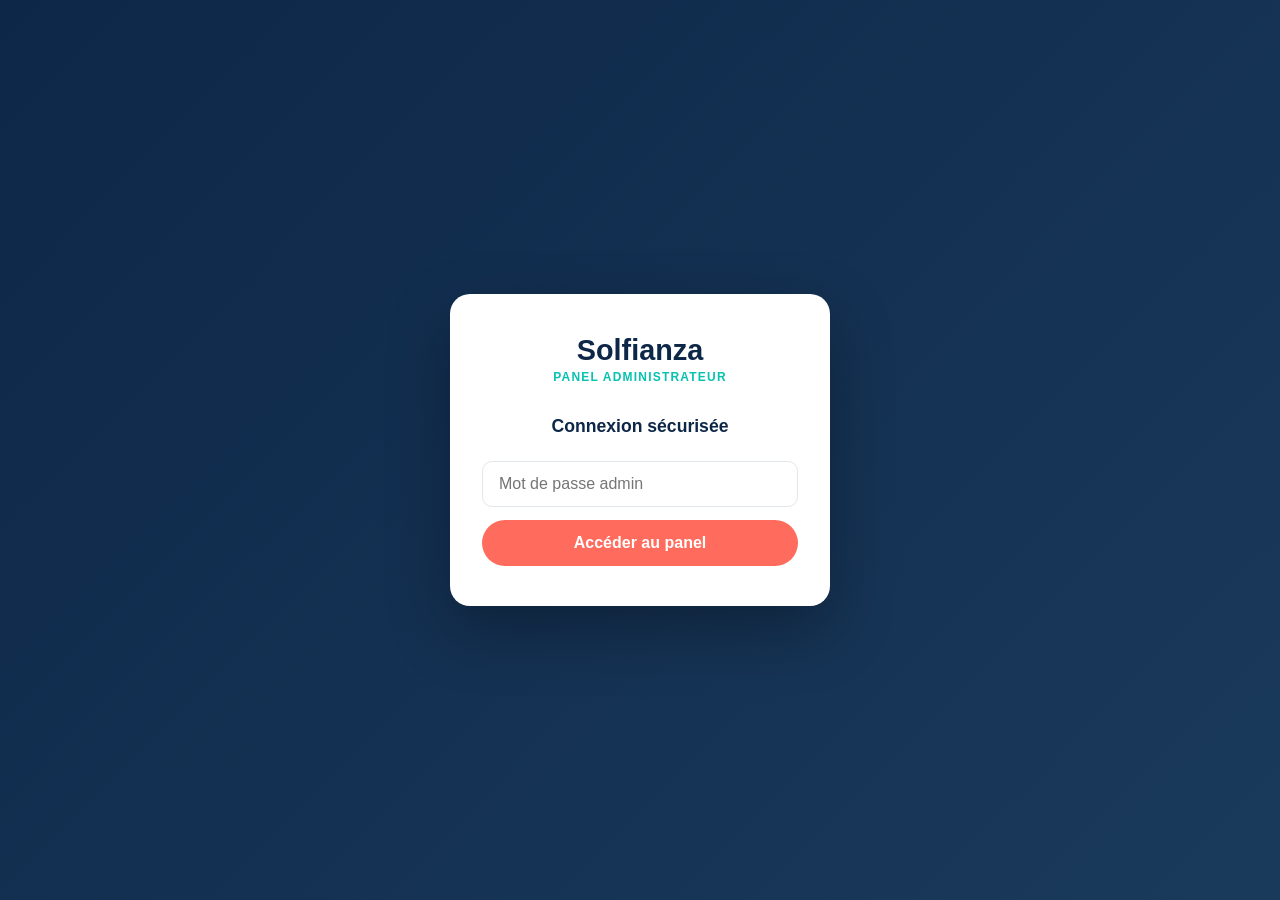
==== admin.html @ d6c3763b "Add files via upload" ====
<!DOCTYPE html>
<html lang="fr">
<head>
  <meta charset="utf-8"/>
  <meta name="viewport" content="width=device-width, initial-scale=1.0"/>
  <title>Admin — Solfianza</title>
  <style>
    *{box-sizing:border-box;margin:0;padding:0}
    body{font-family:'Segoe UI',Arial,sans-serif;background:#f0f2f5;color:#0d2748;min-height:100vh}

    /* ── Login ── */
    #login-screen{min-height:100vh;display:flex;align-items:center;justify-content:center;background:linear-gradient(135deg,#0d2748 0%,#1a3a5c 100%)}
    .login-card{background:#fff;border-radius:20px;padding:2.5rem 2rem;width:100%;max-width:380px;box-shadow:0 24px 64px rgba(0,0,0,.3);text-align:center}
    .login-logo{font-size:1.8rem;font-weight:800;color:#0d2748;margin-bottom:.2rem}
    .login-sub{font-size:.75rem;font-weight:700;color:#06c2b0;letter-spacing:.1em;text-transform:uppercase;margin-bottom:2rem}
    .login-inp{width:100%;border:1.5px solid #e2e6ed;border-radius:10px;padding:.82rem 1rem;font-size:1rem;outline:none;font-family:inherit;transition:border-color .2s;margin-bottom:.8rem}
    .login-inp:focus{border-color:#06c2b0}
    .login-btn{width:100%;padding:.88rem;border-radius:2rem;background:#ff6b5c;color:#fff;border:none;font-size:1rem;font-weight:700;cursor:pointer;font-family:inherit;transition:background .2s}
    .login-btn:hover{background:#e85545}
    .login-err{background:#fff5f5;border:1.5px solid #f5c6cb;border-radius:8px;padding:.6rem .9rem;font-size:.84rem;color:#c0392b;margin-bottom:.8rem;display:none}

    /* ── Layout ── */
    #admin-screen{display:none}
    .adm-header{background:#0d2748;padding:1rem 1.5rem;display:flex;justify-content:space-between;align-items:center;position:sticky;top:0;z-index:100}
    .adm-logo{font-size:1.2rem;font-weight:800;color:#fff}
    .adm-badge{background:rgba(255,107,92,.2);color:#ff6b5c;border:1px solid rgba(255,107,92,.3);border-radius:2rem;padding:.3rem .8rem;font-size:.72rem;font-weight:800;letter-spacing:.05em}
    .adm-logout{background:rgba(255,255,255,.1);border:1px solid rgba(255,255,255,.15);border-radius:2rem;padding:.35rem .8rem;font-size:.76rem;font-weight:600;color:rgba(255,255,255,.7);cursor:pointer;font-family:inherit;transition:all .2s}
    .adm-logout:hover{background:rgba(255,255,255,.2);color:#fff}

    /* ── Nav tabs ── */
    .adm-nav{background:#fff;border-bottom:1px solid #e2e6ed;display:flex;padding:0 1.5rem;gap:0;overflow-x:auto}
    .adm-tab{padding:.85rem 1.2rem;font-size:.85rem;font-weight:700;color:#8a94a6;border:none;background:none;cursor:pointer;font-family:inherit;border-bottom:3px solid transparent;white-space:nowrap;transition:all .2s}
    .adm-tab.active{color:#0d2748;border-bottom-color:#ff6b5c}
    .adm-tab:hover:not(.active){color:#0d2748}

    .adm-main{max-width:1200px;margin:0 auto;padding:2rem 1.5rem}
    .adm-section{display:none}
    .adm-section.active{display:block}

    /* ── Stats ── */
    .adm-stats{display:grid;grid-template-columns:repeat(auto-fit,minmax(160px,1fr));gap:1rem;margin-bottom:2rem}
    .adm-stat{background:#fff;border-radius:14px;padding:1.3rem 1.2rem;border:1px solid #e2e6ed;box-shadow:0 2px 8px rgba(0,0,0,.04)}
    .adm-stat-lbl{font-size:.7rem;font-weight:700;color:#8a94a6;text-transform:uppercase;letter-spacing:.08em;margin-bottom:.4rem}
    .adm-stat-val{font-size:1.7rem;font-weight:800;color:#0d2748}
    .adm-stat-val--green{color:#27ae60}
    .adm-stat-val--coral{color:#ff6b5c}
    .adm-stat-val--teal{color:#06c2b0}

    /* ── Toolbar ── */
    .adm-toolbar{display:flex;gap:.8rem;margin-bottom:1.2rem;flex-wrap:wrap;align-items:center}
    .adm-search{flex:1;min-width:220px;border:1.5px solid #e2e6ed;border-radius:10px;padding:.7rem 1rem;font-size:.9rem;outline:none;font-family:inherit;transition:border-color .2s}
    .adm-search:focus{border-color:#06c2b0}
    .adm-btn{padding:.7rem 1.2rem;border-radius:10px;background:#0d2748;color:#fff;border:none;font-size:.85rem;font-weight:700;cursor:pointer;font-family:inherit;transition:background .2s;white-space:nowrap}
    .adm-btn:hover{background:#1a3a5c}
    .adm-btn--coral{background:#ff6b5c}
    .adm-btn--coral:hover{background:#e85545}
    .adm-btn--green{background:#27ae60}
    .adm-btn--green:hover{background:#1e9650}

    /* ── Table ── */
    .adm-table-wrap{background:#fff;border-radius:16px;border:1px solid #e2e6ed;overflow:hidden;box-shadow:0 2px 12px rgba(0,0,0,.06);overflow-x:auto}
    table{width:100%;border-collapse:collapse;min-width:800px}
    thead{background:#f8f9fb}
    th{padding:.85rem 1rem;text-align:left;font-size:.7rem;font-weight:800;color:#8a94a6;text-transform:uppercase;letter-spacing:.08em;border-bottom:1px solid #e2e6ed;white-space:nowrap}
    td{padding:.85rem 1rem;font-size:.86rem;border-bottom:1px solid #f0f2f5;vertical-align:middle}
    tr:last-child td{border-bottom:none}
    tr:hover td{background:#fafbfc}
    .td-name{font-weight:700;color:#0d2748}
    .td-sub{color:#8a94a6;font-size:.78rem;margin-top:2px}
    .td-tag{font-family:monospace;font-size:.78rem;background:#f0f2f5;padding:.18rem .45rem;border-radius:4px;color:#0d2748;font-weight:700}
    .td-tag--blue{background:#e8f0fe;color:#1a56db}
    .td-solde{font-weight:800;color:#06c2b0}
    .td-solde--neg{color:#e74c3c}
    .td-actions{display:flex;gap:.3rem;flex-wrap:wrap}
    .btn-sm{padding:.28rem .6rem;border-radius:6px;border:none;font-size:.72rem;font-weight:700;cursor:pointer;font-family:inherit;transition:all .2s;white-space:nowrap}
    .btn-view{background:#e8faf8;color:#049f90}
    .btn-view:hover{background:#06c2b0;color:#fff}
    .btn-deposit{background:#e8f8ee;color:#1e9650}
    .btn-deposit:hover{background:#27ae60;color:#fff}
    .btn-action{background:#eef2ff;color:#4f46e5}
    .btn-action:hover{background:#4f46e5;color:#fff}
    .btn-del{background:#fff5f5;color:#e74c3c}
    .btn-del:hover{background:#e74c3c;color:#fff}
    .adm-empty{text-align:center;padding:3rem 1rem;color:#8a94a6;font-size:.95rem}

    /* ── Status badge ── */
    .status-badge{display:inline-block;padding:.2rem .6rem;border-radius:20px;font-size:.7rem;font-weight:800;letter-spacing:.04em;text-transform:uppercase}
    .status-active{background:#ecfdf5;color:#059669}
    .status-pending{background:#fefce8;color:#ca8a04}
    .status-blocked{background:#fef2f2;color:#dc2626}

    /* ── Modal ── */
    .adm-overlay{position:fixed;inset:0;background:rgba(0,0,0,.5);z-index:500;display:flex;align-items:center;justify-content:center;padding:1rem;opacity:0;pointer-events:none;transition:opacity .2s}
    .adm-overlay.open{opacity:1;pointer-events:all}
    .adm-modal{background:#fff;border-radius:20px;padding:2rem;width:100%;max-width:520px;max-height:90vh;overflow-y:auto;transform:scale(.95);transition:transform .2s}
    .adm-overlay.open .adm-modal{transform:scale(1)}
    .adm-modal-hd{display:flex;justify-content:space-between;align-items:center;margin-bottom:1.5rem}
    .adm-modal-title{font-size:1.1rem;font-weight:800;color:#0d2748}
    .adm-modal-close{background:#f0f2f5;border:none;cursor:pointer;width:32px;height:32px;border-radius:50%;font-size:1rem;display:flex;align-items:center;justify-content:center;color:#555}
    .adm-modal-close:hover{background:#e2e6ed}

    .adm-field{margin-bottom:1rem}
    .adm-field-lbl{font-size:.7rem;font-weight:700;color:#8a94a6;text-transform:uppercase;letter-spacing:.07em;margin-bottom:.3rem}
    .adm-field-val{font-size:.95rem;font-weight:600;color:#0d2748}
    .adm-field-inp{width:100%;border:1.5px solid #e2e6ed;border-radius:10px;padding:.72rem .9rem;font-size:.93rem;outline:none;font-family:inherit;transition:border-color .2s}
    .adm-field-inp:focus{border-color:#06c2b0}
    .adm-field-select{width:100%;border:1.5px solid #e2e6ed;border-radius:10px;padding:.72rem .9rem;font-size:.93rem;outline:none;font-family:inherit;background:#fff;appearance:none;cursor:pointer}
    .adm-field-select:focus{border-color:#06c2b0}
    .adm-divider{border:none;border-top:1px solid #e2e6ed;margin:1.2rem 0}
    .adm-modal-note{font-size:.8rem;color:#8a94a6;margin-bottom:1rem;line-height:1.5}
    .adm-modal-success{background:#ecfdf5;border:1.5px solid #a7f3d0;border-radius:10px;padding:.8rem 1rem;font-size:.88rem;color:#065f46;font-weight:600;margin-bottom:1rem;display:none}
    .adm-modal-err{background:#fff5f5;border:1.5px solid #fca5a5;border-radius:10px;padding:.8rem 1rem;font-size:.88rem;color:#991b1b;font-weight:600;margin-bottom:1rem;display:none}

    /* ── Action rapide par ID ── */
    .quick-action-card{background:#fff;border-radius:16px;border:1px solid #e2e6ed;padding:1.5rem;box-shadow:0 2px 8px rgba(0,0,0,.04);margin-bottom:1.5rem}
    .quick-action-title{font-size:.85rem;font-weight:800;color:#0d2748;margin-bottom:1rem;display:flex;align-items:center;gap:.5rem}
    .quick-action-row{display:flex;gap:.6rem;flex-wrap:wrap}

    /* ── Journal ── */
    .log-item{display:flex;justify-content:space-between;align-items:flex-start;padding:.75rem 0;border-bottom:1px solid #f0f2f5;font-size:.84rem}
    .log-item:last-child{border-bottom:none}
    .log-type{display:inline-block;padding:.18rem .5rem;border-radius:4px;font-size:.7rem;font-weight:800;margin-right:.4rem}
    .log-depot{background:#ecfdf5;color:#065f46}
    .log-retrait{background:#fef2f2;color:#991b1b}
    .log-modif{background:#eff6ff;color:#1e40af}
    .log-suppr{background:#fef3c7;color:#92400e}

    @media(max-width:640px){
      .adm-main{padding:1rem}
      th,td{padding:.6rem .5rem;font-size:.75rem}
      .adm-stat-val{font-size:1.3rem}
      .adm-tab{padding:.7rem .8rem;font-size:.78rem}
    }
  </style>
</head>
<body>

<!-- LOGIN -->
<div id="login-screen">
  <div class="login-card">
    <div class="login-logo">Solfianza</div>
    <div class="login-sub">Panel Administrateur</div>
    <div style="font-size:1.1rem;font-weight:800;color:#0d2748;margin-bottom:1.5rem">Connexion sécurisée</div>
    <div class="login-err" id="login-err">Mot de passe incorrect.</div>
    <input type="password" class="login-inp" id="adm-pwd" placeholder="Mot de passe admin" onkeydown="if(event.key==='Enter')admLogin()"/>
    <button class="login-btn" onclick="admLogin()">Accéder au panel</button>
  </div>
</div>

<!-- ADMIN -->
<div id="admin-screen">
  <header class="adm-header">
    <div style="display:flex;align-items:center;gap:.8rem">
      <div class="adm-logo">Solfianza</div>
      <div class="adm-badge">ADMIN</div>
    </div>
    <button class="adm-logout" onclick="admLogout()">Déconnexion</button>
  </header>

  <nav class="adm-nav">
    <button class="adm-tab active" onclick="admTab('clients',this)">👥 Clients</button>
    <button class="adm-tab" onclick="admTab('operations',this)">💳 Opérations</button>
    <button class="adm-tab" onclick="admTab('journal',this)">📋 Journal</button>
  </nav>

  <div class="adm-main">

    <!-- ── CLIENTS ── -->
    <div class="adm-section active" id="sec-clients">

      <div class="adm-stats" id="adm-stats"></div>

      <!-- Action rapide par ID -->
      <div class="quick-action-card">
        <div class="quick-action-title">⚡ Action rapide par identifiant client</div>
        <div class="quick-action-row">
          <input class="adm-search" id="quick-id" placeholder="Identifiant client USR-XXXX..." style="flex:2;min-width:200px"/>
          <button class="adm-btn adm-btn--green" onclick="quickDeposit()">+ Dépôt</button>
          <button class="adm-btn adm-btn--coral" onclick="quickRetrait()">− Retrait</button>
          <button class="adm-btn" onclick="quickPret()">✎ Modifier prêt</button>
        </div>
        <div class="adm-modal-err" id="quick-err" style="margin-top:.8rem;margin-bottom:0"></div>
      </div>

      <div class="adm-toolbar">
        <input class="adm-search" id="adm-search" type="text" placeholder="Rechercher nom, email, ID, dossier..." oninput="admFilter()"/>
        <button class="adm-btn" onclick="admExportCSV()">⬇ CSV</button>
        <button class="adm-btn adm-btn--coral" onclick="admRefresh()">↺ Actualiser</button>
      </div>

      <div class="adm-table-wrap">
        <table>
          <thead>
            <tr>
              <th>Client</th>
              <th>Identifiant</th>
              <th>N° dossier</th>
              <th>Email</th>
              <th>Téléphone</th>
              <th>Solde</th>
              <th>Statut</th>
              <th>Inscription</th>
              <th>Actions</th>
            </tr>
          </thead>
          <tbody id="adm-tbody"></tbody>
        </table>
        <div class="adm-empty" id="adm-empty" style="display:none">Aucun client trouvé.</div>
      </div>
    </div>

    <!-- ── OPÉRATIONS ── -->
    <div class="adm-section" id="sec-operations">
      <div class="adm-stats" style="margin-bottom:2rem">
        <div class="adm-stat">
          <div class="adm-stat-lbl">Dépôts effectués</div>
          <div class="adm-stat-val adm-stat-val--green" id="op-depots">0</div>
        </div>
        <div class="adm-stat">
          <div class="adm-stat-lbl">Retraits effectués</div>
          <div class="adm-stat-val adm-stat-val--coral" id="op-retraits">0</div>
        </div>
        <div class="adm-stat">
          <div class="adm-stat-lbl">Total injecté</div>
          <div class="adm-stat-val adm-stat-val--teal" id="op-total">0,00 €</div>
        </div>
      </div>

      <div style="display:grid;grid-template-columns:repeat(auto-fit,minmax(280px,1fr));gap:1rem">

        <div class="quick-action-card">
          <div class="quick-action-title">💚 Dépôt sur compte client</div>
          <div class="adm-field"><div class="adm-field-lbl">Identifiant client</div>
            <input class="adm-field-inp" id="dep-id" placeholder="USR-XXXX..."/></div>
          <div class="adm-field"><div class="adm-field-lbl">Montant (€)</div>
            <input class="adm-field-inp" id="dep-amt" type="number" min="1" placeholder="Ex : 1500"/></div>
          <div class="adm-field"><div class="adm-field-lbl">Libellé</div>
            <input class="adm-field-inp" id="dep-label" placeholder="Ex : Virement Solfianza"/></div>
          <div class="adm-modal-success" id="dep-ok">✓ Dépôt effectué avec succès.</div>
          <div class="adm-modal-err" id="dep-err"></div>
          <button class="adm-btn adm-btn--green" style="width:100%;border-radius:10px" onclick="opDeposit()">Effectuer le dépôt</button>
        </div>

        <div class="quick-action-card">
          <div class="quick-action-title">🔴 Retrait sur compte client</div>
          <div class="adm-field"><div class="adm-field-lbl">Identifiant client</div>
            <input class="adm-field-inp" id="ret-id" placeholder="USR-XXXX..."/></div>
          <div class="adm-field"><div class="adm-field-lbl">Montant (€)</div>
            <input class="adm-field-inp" id="ret-amt" type="number" min="1" placeholder="Ex : 500"/></div>
          <div class="adm-field"><div class="adm-field-lbl">Libellé</div>
            <input class="adm-field-inp" id="ret-label" placeholder="Ex : Frais de dossier"/></div>
          <div class="adm-modal-success" id="ret-ok">✓ Retrait effectué avec succès.</div>
          <div class="adm-modal-err" id="ret-err"></div>
          <button class="adm-btn adm-btn--coral" style="width:100%;border-radius:10px" onclick="opRetrait()">Effectuer le retrait</button>
        </div>

        <div class="quick-action-card">
          <div class="quick-action-title">✎ Modifier les données de prêt</div>
          <div class="adm-field"><div class="adm-field-lbl">Identifiant client</div>
            <input class="adm-field-inp" id="pret-id" placeholder="USR-XXXX..."/></div>
          <div class="adm-field"><div class="adm-field-lbl">Montant du crédit (€)</div>
            <input class="adm-field-inp" id="pret-montant" type="number" placeholder="Ex : 10000"/></div>
          <div class="adm-field"><div class="adm-field-lbl">Mensualité (€)</div>
            <input class="adm-field-inp" id="pret-mens" type="number" placeholder="Ex : 200"/></div>
          <div class="adm-field"><div class="adm-field-lbl">Durée (mois)</div>
            <input class="adm-field-inp" id="pret-duree" type="number" placeholder="Ex : 60"/></div>
          <div class="adm-field"><div class="adm-field-lbl">Taux annuel (%)</div>
            <input class="adm-field-inp" id="pret-taux" type="number" step="0.01" placeholder="Ex : 3.5"/></div>
          <div class="adm-modal-success" id="pret-ok">✓ Données de prêt mises à jour.</div>
          <div class="adm-modal-err" id="pret-err"></div>
          <button class="adm-btn" style="width:100%;border-radius:10px" onclick="opModPret()">Enregistrer le prêt</button>
        </div>

        <div class="quick-action-card">
          <div class="quick-action-title">🔒 Bloquer / Débloquer compte</div>
          <div class="adm-modal-note">Bloquer un compte empêche le client de se connecter à son espace. Il peut toujours récupérer l'accès sur demande.</div>
          <div class="adm-field"><div class="adm-field-lbl">Identifiant client</div>
            <input class="adm-field-inp" id="blk-id" placeholder="USR-XXXX..."/></div>
          <div class="adm-modal-success" id="blk-ok">✓ Statut mis à jour.</div>
          <div class="adm-modal-err" id="blk-err"></div>
          <div style="display:flex;gap:.6rem;margin-top:.4rem">
            <button class="adm-btn adm-btn--coral" style="flex:1;border-radius:10px" onclick="opBlock(true)">Bloquer</button>
            <button class="adm-btn adm-btn--green" style="flex:1;border-radius:10px" onclick="opBlock(false)">Débloquer</button>
          </div>
        </div>

        <div class="quick-action-card">
          <div class="quick-action-title">📝 Modifier les informations client</div>
          <div class="adm-field"><div class="adm-field-lbl">Identifiant client</div>
            <input class="adm-field-inp" id="edit-id" placeholder="USR-XXXX..." onchange="admPrefill()"/></div>
          <div class="adm-field"><div class="adm-field-lbl">Prénom</div>
            <input class="adm-field-inp" id="edit-prenom" placeholder="Prénom"/></div>
          <div class="adm-field"><div class="adm-field-lbl">Nom</div>
            <input class="adm-field-inp" id="edit-nom" placeholder="Nom"/></div>
          <div class="adm-field"><div class="adm-field-lbl">Email</div>
            <input class="adm-field-inp" id="edit-email" type="email" placeholder="email@exemple.fr"/></div>
          <div class="adm-field"><div class="adm-field-lbl">Téléphone</div>
            <input class="adm-field-inp" id="edit-tel" placeholder="06 XX XX XX XX"/></div>
          <div class="adm-field"><div class="adm-field-lbl">N° dossier</div>
            <input class="adm-field-inp" id="edit-ref" placeholder="SOF-2026-XXXXX"/></div>
          <div class="adm-modal-success" id="edit-ok">✓ Informations mises à jour.</div>
          <div class="adm-modal-err" id="edit-err"></div>
          <button class="adm-btn" style="width:100%;border-radius:10px" onclick="opEditUser()">Enregistrer</button>
        </div>

        <div class="quick-action-card">
          <div class="quick-action-title">🗑️ Supprimer un compte</div>
          <div class="adm-modal-note">⚠️ Action irréversible. Toutes les données du client seront effacées définitivement.</div>
          <div class="adm-field"><div class="adm-field-lbl">Identifiant client</div>
            <input class="adm-field-inp" id="del-id" placeholder="USR-XXXX..."/></div>
          <div class="adm-modal-err" id="del-err"></div>
          <button class="adm-btn btn-del" style="width:100%;border-radius:10px;padding:.72rem;font-size:.88rem;background:#e74c3c;color:#fff;border:none" onclick="opDelete()">Supprimer définitivement</button>
        </div>

      </div>
    </div>

    <!-- ── JOURNAL ── -->
    <div class="adm-section" id="sec-journal">
      <div class="adm-toolbar" style="margin-bottom:1.2rem">
        <span style="font-weight:700;font-size:.95rem">Journal des actions admin</span>
        <button class="adm-btn adm-btn--coral" style="margin-left:auto" onclick="admClearLog()">Effacer le journal</button>
      </div>
      <div class="adm-table-wrap" style="padding:1rem 1.5rem">
        <div id="adm-log-list"><div class="adm-empty">Aucune action enregistrée.</div></div>
      </div>
    </div>

  </div>
</div>

<!-- Détail client modal -->
<div class="adm-overlay" id="adm-detail-overlay" onclick="admCloseDetail(event)">
  <div class="adm-modal" onclick="event.stopPropagation()">
    <div class="adm-modal-hd">
      <div class="adm-modal-title" id="detail-name">Détail client</div>
      <button class="adm-modal-close" onclick="admCloseDetail()">✕</button>
    </div>
    <div id="detail-body"></div>
  </div>
</div>

<script>
var ADMIN_PWD = 'Solfianza2026!';
var SESSION_KEY = 'adm_auth';
var LOG_KEY = 'adm_log';

/* ── AUTH ── */
function admLogin(){
  var pwd = document.getElementById('adm-pwd').value;
  if(pwd === ADMIN_PWD){
    sessionStorage.setItem(SESSION_KEY,'1');
    document.getElementById('login-screen').style.display='none';
    document.getElementById('admin-screen').style.display='block';
    admLoad();
  } else {
    document.getElementById('login-err').style.display='block';
    document.getElementById('adm-pwd').value='';
  }
}
function admLogout(){ sessionStorage.removeItem(SESSION_KEY); location.reload(); }
(function(){
  if(sessionStorage.getItem(SESSION_KEY)==='1'){
    document.getElementById('login-screen').style.display='none';
    document.getElementById('admin-screen').style.display='block';
    admLoad();
  }
})();

/* ── TABS ── */
function admTab(sec, btn){
  document.querySelectorAll('.adm-section').forEach(function(s){s.classList.remove('active')});
  document.querySelectorAll('.adm-tab').forEach(function(t){t.classList.remove('active')});
  document.getElementById('sec-'+sec).classList.add('active');
  btn.classList.add('active');
  if(sec==='journal') admRenderLog();
}

/* ── DATA ── */
function admGetClients(){
  var clients=[];
  for(var i=0;i<localStorage.length;i++){
    var k=localStorage.key(i); if(!k) continue;
    if(k==='ec_user'){
      try{
        var u=JSON.parse(localStorage.getItem(k));
        if(u&&u.email) clients.push({key:k,user:u,solde:parseFloat(localStorage.getItem('ec_solde')||'0'),tx:tryParse(localStorage.getItem('ec_tx'))});
      }catch(e){}
    } else if(k.startsWith('ec_user_')){
      var uid=k.replace('ec_user_','');
      try{
        var u2=JSON.parse(localStorage.getItem(k));
        if(u2&&u2.email) clients.push({key:k,user:u2,solde:parseFloat(localStorage.getItem('ec_solde_'+uid)||'0'),tx:tryParse(localStorage.getItem('ec_tx_'+uid))});
      }catch(e){}
    }
  }
  return clients;
}

function findClientByUID(uid){
  uid = uid.trim().toUpperCase();
  var clients = admGetClients();
  return clients.find(function(c){ return (c.user.id||'').toUpperCase() === uid; }) || null;
}

function saveUser(c){
  localStorage.setItem(c.key, JSON.stringify(c.user));
}
function saveSolde(c, solde){
  var uid = c.key.replace('ec_user_','');
  if(c.key==='ec_user') localStorage.setItem('ec_solde', solde.toFixed(2));
  else localStorage.setItem('ec_solde_'+uid, solde.toFixed(2));
}
function saveTx(c, tx){
  var uid = c.key.replace('ec_user_','');
  if(c.key==='ec_user') localStorage.setItem('ec_tx', JSON.stringify(tx));
  else localStorage.setItem('ec_tx_'+uid, JSON.stringify(tx));
}

function tryParse(s){ try{return JSON.parse(s||'[]');}catch(e){return[];} }
function fmtAmt(v){ return (v||0).toLocaleString('fr-FR',{minimumFractionDigits:2,maximumFractionDigits:2})+' €'; }
function fmtDate(iso){ if(!iso) return '—'; var d=new Date(iso); return d.toLocaleDateString('fr-FR',{day:'2-digit',month:'2-digit',year:'numeric'})+' '+d.toLocaleTimeString('fr-FR',{hour:'2-digit',minute:'2-digit'}); }
function fmtDateShort(iso){ if(!iso) return '—'; return new Date(iso).toLocaleDateString('fr-FR',{day:'2-digit',month:'2-digit',year:'numeric'}); }

var ALL_CLIENTS=[];

function admLoad(){
  ALL_CLIENTS=admGetClients();
  admRenderStats();
  admRenderTable(ALL_CLIENTS);
  admRenderOpStats();
}
function admRefresh(){ admLoad(); }

function admRenderStats(){
  var total=ALL_CLIENTS.length;
  var soldeTotal=ALL_CLIENTS.reduce(function(s,c){return s+(c.solde||0);},0);
  var encours=ALL_CLIENTS.reduce(function(s,c){return s+((c.user.loan&&c.user.loan.montant)||0);},0);
  var actifs=ALL_CLIENTS.filter(function(c){return !c.user.blocked;}).length;
  var today=new Date().toDateString();
  var todayCount=ALL_CLIENTS.filter(function(c){return c.user.createdAt&&new Date(c.user.createdAt).toDateString()===today;}).length;
  document.getElementById('adm-stats').innerHTML=
    statCard('Clients total',total,'')
   +statCard('Actifs',actifs,'adm-stat-val--green')
   +statCard('Solde total',fmtAmt(soldeTotal),'adm-stat-val--teal')
   +statCard('Encours crédit',fmtAmt(encours),'')
   +statCard('Inscrits aujourd\'hui',todayCount,'adm-stat-val--coral');
}
function statCard(lbl,val,cls){
  return '<div class="adm-stat"><div class="adm-stat-lbl">'+lbl+'</div><div class="adm-stat-val '+cls+'">'+val+'</div></div>';
}

function admRenderOpStats(){
  var log=tryParse(localStorage.getItem(LOG_KEY));
  var depots=log.filter(function(l){return l.type==='depot';}).length;
  var retraits=log.filter(function(l){return l.type==='retrait';}).length;
  var totalInj=log.filter(function(l){return l.type==='depot';}).reduce(function(s,l){return s+(l.amt||0);},0);
  var el=document.getElementById('op-depots'); if(el) el.textContent=depots;
  el=document.getElementById('op-retraits'); if(el) el.textContent=retraits;
  el=document.getElementById('op-total'); if(el) el.textContent=fmtAmt(totalInj);
}

function admRenderTable(clients){
  var tbody=document.getElementById('adm-tbody');
  var empty=document.getElementById('adm-empty');
  if(!clients.length){tbody.innerHTML='';empty.style.display='block';return;}
  empty.style.display='none';
  tbody.innerHTML=clients.map(function(c,i){
    var u=c.user;
    var status=u.blocked
      ?'<span class="status-badge status-blocked">Bloqué</span>'
      :(u.loan&&u.loan.montant>0
        ?'<span class="status-badge status-active">Actif</span>'
        :'<span class="status-badge status-pending">En attente</span>');
    return '<tr>'
      +'<td><div class="td-name">'+(u.prenom||'')+' '+(u.nom||'')+'</div><div class="td-sub">'+(u.tel||'')+'</div></td>'
      +'<td><span class="td-tag td-tag--blue">'+(u.id||'—')+'</span></td>'
      +'<td>'+(u.ref?'<span class="td-tag">'+u.ref+'</span>':'<span style="color:#ccc">—</span>')+'</td>'
      +'<td style="color:#555;font-size:.82rem">'+(u.email||'—')+'</td>'
      +'<td style="color:#555;font-size:.82rem">'+(u.tel||'—')+'</td>'
      +'<td class="td-solde'+(c.solde<0?' td-solde--neg':'')+'">'+fmtAmt(c.solde)+'</td>'
      +'<td>'+status+'</td>'
      +'<td style="color:#8a94a6;font-size:.78rem">'+fmtDateShort(u.createdAt)+'</td>'
      +'<td><div class="td-actions">'
      +'<button class="btn-sm btn-view" onclick="admDetail('+i+')">Voir</button>'
      +'<button class="btn-sm btn-deposit" onclick="quickDepositFor(\''+((u.id)||'')+'\')">Dépôt</button>'
      +'<button class="btn-sm btn-action" onclick="quickPretFor(\''+((u.id)||'')+'\')">Prêt</button>'
      +'<button class="btn-sm btn-del" onclick="admConfirmDelete(\''+c.key+'\',\''+((u.prenom||'')+' '+(u.nom||'')).trim()+'\')">✕</button>'
      +'</div></td>'
      +'</tr>';
  }).join('');
}

function admFilter(){
  var q=document.getElementById('adm-search').value.toLowerCase().trim();
  if(!q){admRenderTable(ALL_CLIENTS);return;}
  admRenderTable(ALL_CLIENTS.filter(function(c){
    var u=c.user;
    return ((u.prenom||'')+' '+(u.nom||'')+' '+(u.email||'')+' '+(u.ref||'')+' '+(u.tel||'')+' '+(u.id||'')).toLowerCase().indexOf(q)!==-1;
  }));
}

/* ── DETAIL ── */
function admDetail(idx){
  var c=ALL_CLIENTS[idx]; if(!c) return;
  var u=c.user; var tx=c.tx||[];
  var loan=u.loan||{};
  document.getElementById('detail-name').textContent=(u.prenom||'')+' '+(u.nom||'');
  var html='';
  [['Identifiant',u.id||'—'],['Prénom',u.prenom],['Nom',u.nom],['Email',u.email],
   ['Téléphone',u.tel],['N° dossier',u.ref||'—'],['Solde',fmtAmt(c.solde)],
   ['Statut',u.blocked?'🔴 Bloqué':'🟢 Actif'],['Inscription',fmtDate(u.createdAt)]
  ].forEach(function(f){
    html+='<div class="adm-field"><div class="adm-field-lbl">'+f[0]+'</div><div class="adm-field-val">'+(f[1]||'—')+'</div></div>';
  });
  if(loan.montant){
    html+='<hr class="adm-divider"/><div class="adm-field-lbl" style="margin-bottom:.8rem">Données du prêt</div>';
    [['Montant',fmtAmt(loan.montant)],['Mensualité',fmtAmt(loan.mensualite)],['Durée',loan.duree+' mois'],['Taux',(loan.taux||3.5)+' %']].forEach(function(f){
      html+='<div style="display:flex;justify-content:space-between;padding:.4rem 0;border-bottom:1px solid #f0f2f5;font-size:.86rem"><span style="color:#8a94a6">'+f[0]+'</span><strong>'+f[1]+'</strong></div>';
    });
  }
  if(tx.length){
    html+='<hr class="adm-divider"/><div class="adm-field-lbl" style="margin-bottom:.6rem">Dernières opérations</div>';
    html+=tx.slice(0,6).map(function(t){
      var isOut=t.type==='virement';
      return '<div style="display:flex;justify-content:space-between;padding:.45rem 0;border-bottom:1px solid #f0f2f5;font-size:.82rem">'
        +'<span>'+t.label+' <span style="color:#8a94a6;font-size:.75rem">'+t.date+'</span></span>'
        +'<span style="font-weight:800;color:'+(isOut?'#e74c3c':'#27ae60')+'">'+(isOut?'-':'+')+fmtAmt(t.amt)+'</span>'
        +'</div>';
    }).join('');
  }
  document.getElementById('detail-body').innerHTML=html;
  document.getElementById('adm-detail-overlay').classList.add('open');
}
function admCloseDetail(e){
  if(e&&e.target!==document.getElementById('adm-detail-overlay')) return;
  document.getElementById('adm-detail-overlay').classList.remove('open');
}

/* ── OPÉRATIONS ── */
function showMsg(okId,errId,msg,isOk){
  var ok=document.getElementById(okId); var err=document.getElementById(errId);
  if(isOk){ok.style.display='block';err.style.display='none';ok.textContent='✓ '+msg;}
  else{err.style.display='block';ok.style.display='none';err.textContent='✗ '+msg;}
  setTimeout(function(){ok.style.display='none';err.style.display='none';},4000);
}

function opDeposit(){
  var uid=document.getElementById('dep-id').value.trim();
  var amt=parseFloat(document.getElementById('dep-amt').value);
  var label=(document.getElementById('dep-label').value.trim()||'Dépôt Solfianza');
  if(!uid) return showMsg('dep-ok','dep-err','Identifiant requis.',false);
  if(!amt||amt<=0) return showMsg('dep-ok','dep-err','Montant invalide.',false);
  var c=findClientByUID(uid);
  if(!c) return showMsg('dep-ok','dep-err','Client introuvable.',false);
  var newSolde=(c.solde||0)+amt;
  saveSolde(c, newSolde);
  var tx=tryParse(localStorage.getItem(c.key==='ec_user'?'ec_tx':'ec_tx_'+c.key.replace('ec_user_','')));
  tx.unshift({label:label,amt:amt,type:'credit',date:new Date().toLocaleDateString('fr-FR')});
  saveTx(c,tx);
  admLog('depot', uid, label, amt);
  admLoad();
  showMsg('dep-ok','dep-err','Dépôt de '+fmtAmt(amt)+' effectué sur '+((c.user.prenom||'')+' '+(c.user.nom||'')).trim()+'.',true);
  document.getElementById('dep-id').value='';
  document.getElementById('dep-amt').value='';
  document.getElementById('dep-label').value='';
}

function opRetrait(){
  var uid=document.getElementById('ret-id').value.trim();
  var amt=parseFloat(document.getElementById('ret-amt').value);
  var label=(document.getElementById('ret-label').value.trim()||'Retrait admin');
  if(!uid) return showMsg('ret-ok','ret-err','Identifiant requis.',false);
  if(!amt||amt<=0) return showMsg('ret-ok','ret-err','Montant invalide.',false);
  var c=findClientByUID(uid);
  if(!c) return showMsg('ret-ok','ret-err','Client introuvable.',false);
  var newSolde=(c.solde||0)-amt;
  saveSolde(c, newSolde);
  var tx=tryParse(localStorage.getItem(c.key==='ec_user'?'ec_tx':'ec_tx_'+c.key.replace('ec_user_','')));
  tx.unshift({label:label,amt:amt,type:'virement',date:new Date().toLocaleDateString('fr-FR')});
  saveTx(c,tx);
  admLog('retrait', uid, label, amt);
  admLoad();
  showMsg('ret-ok','ret-err','Retrait de '+fmtAmt(amt)+' effectué sur '+((c.user.prenom||'')+' '+(c.user.nom||'')).trim()+'.',true);
  document.getElementById('ret-id').value='';
  document.getElementById('ret-amt').value='';
  document.getElementById('ret-label').value='';
}

function opModPret(){
  var uid=document.getElementById('pret-id').value.trim();
  var montant=parseFloat(document.getElementById('pret-montant').value);
  var mens=parseFloat(document.getElementById('pret-mens').value);
  var duree=parseInt(document.getElementById('pret-duree').value);
  var taux=parseFloat(document.getElementById('pret-taux').value)||3.5;
  if(!uid) return showMsg('pret-ok','pret-err','Identifiant requis.',false);
  if(!montant||montant<=0) return showMsg('pret-ok','pret-err','Montant invalide.',false);
  var c=findClientByUID(uid);
  if(!c) return showMsg('pret-ok','pret-err','Client introuvable.',false);
  c.user.loan={montant:montant,mensualite:mens||0,duree:duree||60,taux:taux,dateDebut:new Date().toISOString()};
  saveUser(c);
  admLog('modif', uid, 'Modification prêt '+fmtAmt(montant), 0);
  admLoad();
  showMsg('pret-ok','pret-err','Prêt mis à jour pour '+((c.user.prenom||'')+' '+(c.user.nom||'')).trim()+'.',true);
}

function opBlock(block){
  var uid=document.getElementById('blk-id').value.trim();
  if(!uid) return showMsg('blk-ok','blk-err','Identifiant requis.',false);
  var c=findClientByUID(uid);
  if(!c) return showMsg('blk-ok','blk-err','Client introuvable.',false);
  c.user.blocked=block;
  saveUser(c);
  admLog(block?'bloc':'debloc', uid, (block?'Blocage':'Déblocage')+' compte', 0);
  admLoad();
  showMsg('blk-ok','blk-err','Compte '+(block?'bloqué':'débloqué')+' — '+((c.user.prenom||'')+' '+(c.user.nom||'')).trim()+'.',true);
}

function admPrefill(){
  var uid=document.getElementById('edit-id').value.trim();
  var c=findClientByUID(uid); if(!c) return;
  document.getElementById('edit-prenom').value=c.user.prenom||'';
  document.getElementById('edit-nom').value=c.user.nom||'';
  document.getElementById('edit-email').value=c.user.email||'';
  document.getElementById('edit-tel').value=c.user.tel||'';
  document.getElementById('edit-ref').value=c.user.ref||'';
}

function opEditUser(){
  var uid=document.getElementById('edit-id').value.trim();
  if(!uid) return showMsg('edit-ok','edit-err','Identifiant requis.',false);
  var c=findClientByUID(uid);
  if(!c) return showMsg('edit-ok','edit-err','Client introuvable.',false);
  var p=document.getElementById('edit-prenom').value.trim();
  var n=document.getElementById('edit-nom').value.trim();
  var e=document.getElementById('edit-email').value.trim();
  var t=document.getElementById('edit-tel').value.trim();
  var r=document.getElementById('edit-ref').value.trim().toUpperCase();
  if(p) c.user.prenom=p; if(n) c.user.nom=n;
  if(e) c.user.email=e; if(t) c.user.tel=t;
  if(r) c.user.ref=r;
  saveUser(c);
  admLog('modif', uid, 'Modification infos client', 0);
  admLoad();
  showMsg('edit-ok','edit-err','Informations mises à jour.',true);
}

function opDelete(){
  var uid=document.getElementById('del-id').value.trim();
  if(!uid) return showMsg('','del-err','Identifiant requis.',false);
  var c=findClientByUID(uid);
  if(!c){document.getElementById('del-err').style.display='block';document.getElementById('del-err').textContent='✗ Client introuvable.';return;}
  var name=((c.user.prenom||'')+' '+(c.user.nom||'')).trim();
  if(!confirm('Supprimer définitivement le compte de '+name+' ('+uid+') ?')) return;
  var sk=c.key; var suid=sk.replace('ec_user_','');
  localStorage.removeItem(sk);
  if(sk==='ec_user'){localStorage.removeItem('ec_solde');localStorage.removeItem('ec_tx');localStorage.removeItem('ec_session');}
  else{localStorage.removeItem('ec_solde_'+suid);localStorage.removeItem('ec_tx_'+suid);}
  admLog('suppr', uid, 'Suppression compte '+name, 0);
  admLoad();
  document.getElementById('del-id').value='';
  document.getElementById('del-err').style.display='none';
  alert('Compte supprimé.');
}

/* ── Quick actions depuis tableau ── */
function quickDepositFor(uid){
  document.getElementById('dep-id').value=uid;
  admTab('operations', document.querySelectorAll('.adm-tab')[1]);
  setTimeout(function(){document.getElementById('dep-amt').focus();},200);
}
function quickPretFor(uid){
  document.getElementById('pret-id').value=uid;
  admTab('operations', document.querySelectorAll('.adm-tab')[1]);
  setTimeout(function(){document.getElementById('pret-montant').focus();},200);
}

function getQuickUID(){
  var uid=document.getElementById('quick-id').value.trim();
  var err=document.getElementById('quick-err');
  if(!uid){err.style.display='block';err.textContent='✗ Saisissez un identifiant client.';return null;}
  var c=findClientByUID(uid);
  if(!c){err.style.display='block';err.textContent='✗ Client introuvable pour cet identifiant.';return null;}
  err.style.display='none'; return uid;
}
function quickDeposit(){ var uid=getQuickUID(); if(uid) quickDepositFor(uid); }
function quickRetrait(){ var uid=getQuickUID(); if(uid){document.getElementById('ret-id').value=uid;admTab('operations',document.querySelectorAll('.adm-tab')[1]);setTimeout(function(){document.getElementById('ret-amt').focus();},200);} }
function quickPret(){ var uid=getQuickUID(); if(uid) quickPretFor(uid); }

function admConfirmDelete(key, name){
  if(!confirm('Supprimer le compte de '+name+' ?')) return;
  var uid=key.replace('ec_user_','');
  localStorage.removeItem(key);
  if(key==='ec_user'){localStorage.removeItem('ec_solde');localStorage.removeItem('ec_tx');localStorage.removeItem('ec_session');}
  else{localStorage.removeItem('ec_solde_'+uid);localStorage.removeItem('ec_tx_'+uid);}
  admLoad();
}

/* ── JOURNAL ── */
function admLog(type, uid, label, amt){
  var log=tryParse(localStorage.getItem(LOG_KEY));
  log.unshift({type:type,uid:uid,label:label,amt:amt,at:new Date().toISOString()});
  if(log.length>200) log=log.slice(0,200);
  localStorage.setItem(LOG_KEY, JSON.stringify(log));
}
function admRenderLog(){
  var log=tryParse(localStorage.getItem(LOG_KEY));
  var el=document.getElementById('adm-log-list');
  if(!log.length){el.innerHTML='<div class="adm-empty">Aucune action enregistrée.</div>';return;}
  var typeLabel={depot:'Dépôt',retrait:'Retrait',modif:'Modification',suppr:'Suppression',bloc:'Blocage',debloc:'Déblocage'};
  var typeCls={depot:'log-depot',retrait:'log-retrait',modif:'log-modif',suppr:'log-suppr',bloc:'log-retrait',debloc:'log-depot'};
  el.innerHTML=log.map(function(l){
    return '<div class="log-item">'
      +'<div><span class="log-type '+(typeCls[l.type]||'log-modif')+'">'+(typeLabel[l.type]||l.type)+'</span>'
      +'<strong style="font-size:.84rem">'+l.label+'</strong>'
      +' <span style="color:#8a94a6;font-size:.78rem">— '+l.uid+'</span></div>'
      +'<div style="text-align:right;font-size:.78rem;color:#8a94a6;white-space:nowrap">'+fmtDate(l.at)+(l.amt?'<br><strong style="color:#0d2748">'+fmtAmt(l.amt)+'</strong>':'')+'</div>'
      +'</div>';
  }).join('');
}
function admClearLog(){
  if(!confirm('Effacer tout le journal ?')) return;
  localStorage.removeItem(LOG_KEY);
  admRenderLog();
}

/* ── CSV ── */
function admExportCSV(){
  if(!ALL_CLIENTS.length){alert('Aucun client à exporter.');return;}
  var rows=[['ID','Prénom','Nom','Email','Téléphone','N° Dossier','Solde (€)','Montant crédit','Mensualité','Durée','Statut','Inscription']];
  ALL_CLIENTS.forEach(function(c){
    var u=c.user; var l=u.loan||{};
    rows.push([u.id||'',u.prenom||'',u.nom||'',u.email||'',u.tel||'',u.ref||'',c.solde.toFixed(2),l.montant||0,l.mensualite||0,l.duree||0,u.blocked?'Bloqué':'Actif',u.createdAt||'']);
  });
  var csv=rows.map(function(r){return r.map(function(v){return '"'+(v+'').replace(/"/g,'""')+'"';}).join(',');}).join('\n');
  var a=document.createElement('a');
  a.href=URL.createObjectURL(new Blob(['﻿'+csv],{type:'text/csv;charset=utf-8'}));
  a.download='clients_solfianza_'+new Date().toISOString().slice(0,10)+'.csv';
  a.click();
}
</script>
</body>
</html>
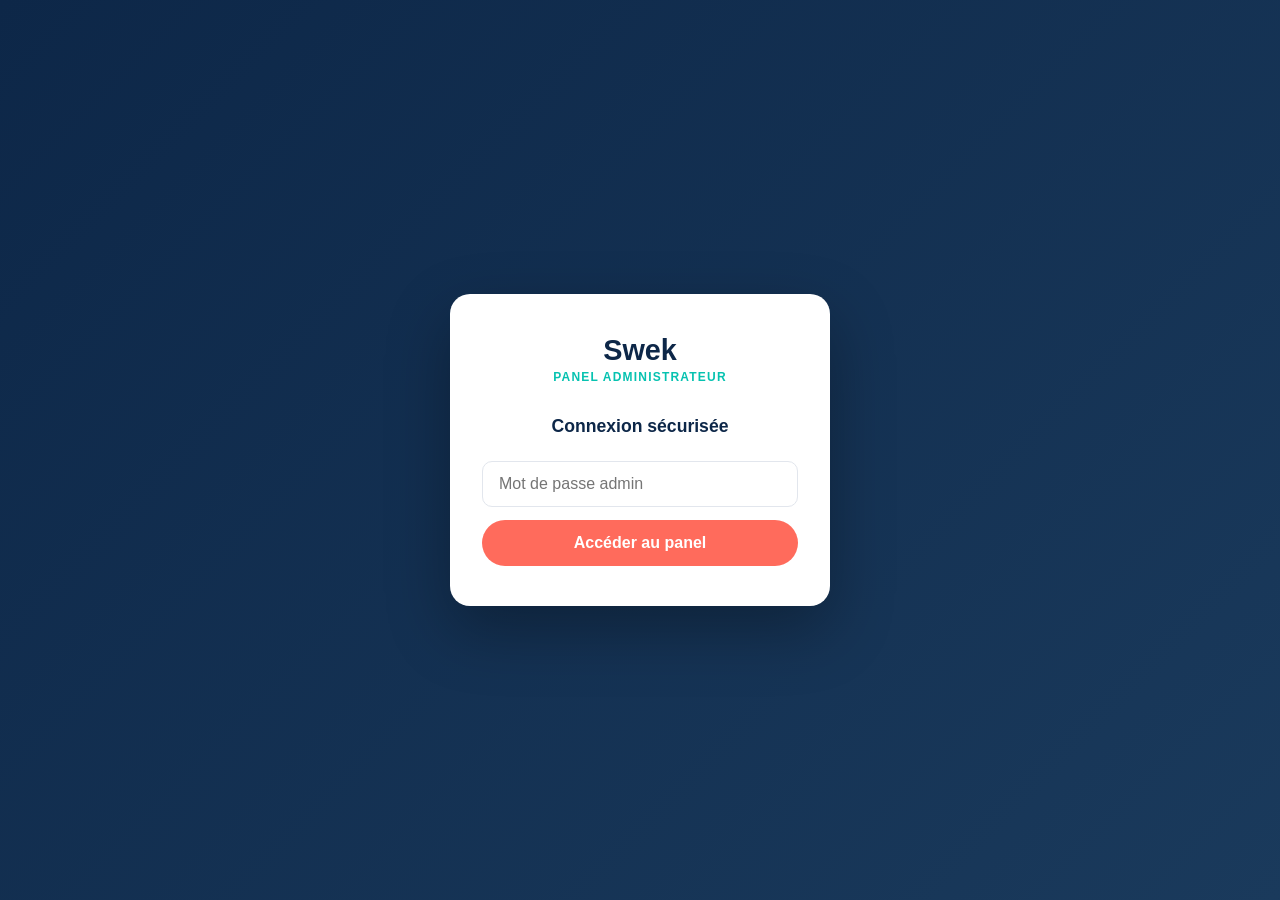
==== commit fdf6e076: "Fix asset paths/init, transaction filter & chart bugs, rebrand to Swek - Correct espace-client.* ref" ====
--- a/admin.html
+++ b/admin.html
@@ -3,7 +3,7 @@
 <head>
   <meta charset="utf-8"/>
   <meta name="viewport" content="width=device-width, initial-scale=1.0"/>
-  <title>Admin — Solfianza</title>
+  <title>Admin — Swek</title>
   <style>
     *{box-sizing:border-box;margin:0;padding:0}
     body{font-family:'Segoe UI',Arial,sans-serif;background:#f0f2f5;color:#0d2748;min-height:100vh}
@@ -138,7 +138,7 @@
 <!-- LOGIN -->
 <div id="login-screen">
   <div class="login-card">
-    <div class="login-logo">Solfianza</div>
+    <div class="login-logo">Swek</div>
     <div class="login-sub">Panel Administrateur</div>
     <div style="font-size:1.1rem;font-weight:800;color:#0d2748;margin-bottom:1.5rem">Connexion sécurisée</div>
     <div class="login-err" id="login-err">Mot de passe incorrect.</div>
@@ -151,7 +151,7 @@
 <div id="admin-screen">
   <header class="adm-header">
     <div style="display:flex;align-items:center;gap:.8rem">
-      <div class="adm-logo">Solfianza</div>
+      <div class="adm-logo">Swek</div>
       <div class="adm-badge">ADMIN</div>
     </div>
     <button class="adm-logout" onclick="admLogout()">Déconnexion</button>
@@ -235,7 +235,7 @@
           <div class="adm-field"><div class="adm-field-lbl">Montant (€)</div>
             <input class="adm-field-inp" id="dep-amt" type="number" min="1" placeholder="Ex : 1500"/></div>
           <div class="adm-field"><div class="adm-field-lbl">Libellé</div>
-            <input class="adm-field-inp" id="dep-label" placeholder="Ex : Virement Solfianza"/></div>
+            <input class="adm-field-inp" id="dep-label" placeholder="Ex : Virement Swek"/></div>
           <div class="adm-modal-success" id="dep-ok">✓ Dépôt effectué avec succès.</div>
           <div class="adm-modal-err" id="dep-err"></div>
           <button class="adm-btn adm-btn--green" style="width:100%;border-radius:10px" onclick="opDeposit()">Effectuer le dépôt</button>
@@ -297,7 +297,7 @@
           <div class="adm-field"><div class="adm-field-lbl">Téléphone</div>
             <input class="adm-field-inp" id="edit-tel" placeholder="06 XX XX XX XX"/></div>
           <div class="adm-field"><div class="adm-field-lbl">N° dossier</div>
-            <input class="adm-field-inp" id="edit-ref" placeholder="SOF-2026-XXXXX"/></div>
+            <input class="adm-field-inp" id="edit-ref" placeholder="SWK-2026-XXXXX"/></div>
           <div class="adm-modal-success" id="edit-ok">✓ Informations mises à jour.</div>
           <div class="adm-modal-err" id="edit-err"></div>
           <button class="adm-btn" style="width:100%;border-radius:10px" onclick="opEditUser()">Enregistrer</button>
@@ -341,7 +341,7 @@
 </div>
 
 <script>
-var ADMIN_PWD = 'Solfianza2026!';
+var ADMIN_PWD = 'Swek2026!';
 var SESSION_KEY = 'adm_auth';
 var LOG_KEY = 'adm_log';
 
@@ -548,7 +548,7 @@
 function opDeposit(){
   var uid=document.getElementById('dep-id').value.trim();
   var amt=parseFloat(document.getElementById('dep-amt').value);
-  var label=(document.getElementById('dep-label').value.trim()||'Dépôt Solfianza');
+  var label=(document.getElementById('dep-label').value.trim()||'Dépôt Swek');
   if(!uid) return showMsg('dep-ok','dep-err','Identifiant requis.',false);
   if(!amt||amt<=0) return showMsg('dep-ok','dep-err','Montant invalide.',false);
   var c=findClientByUID(uid);
@@ -735,7 +735,7 @@
   var csv=rows.map(function(r){return r.map(function(v){return '"'+(v+'').replace(/"/g,'""')+'"';}).join(',');}).join('\n');
   var a=document.createElement('a');
   a.href=URL.createObjectURL(new Blob(['﻿'+csv],{type:'text/csv;charset=utf-8'}));
-  a.download='clients_solfianza_'+new Date().toISOString().slice(0,10)+'.csv';
+  a.download='clients_swek_'+new Date().toISOString().slice(0,10)+'.csv';
   a.click();
 }
 </script>
